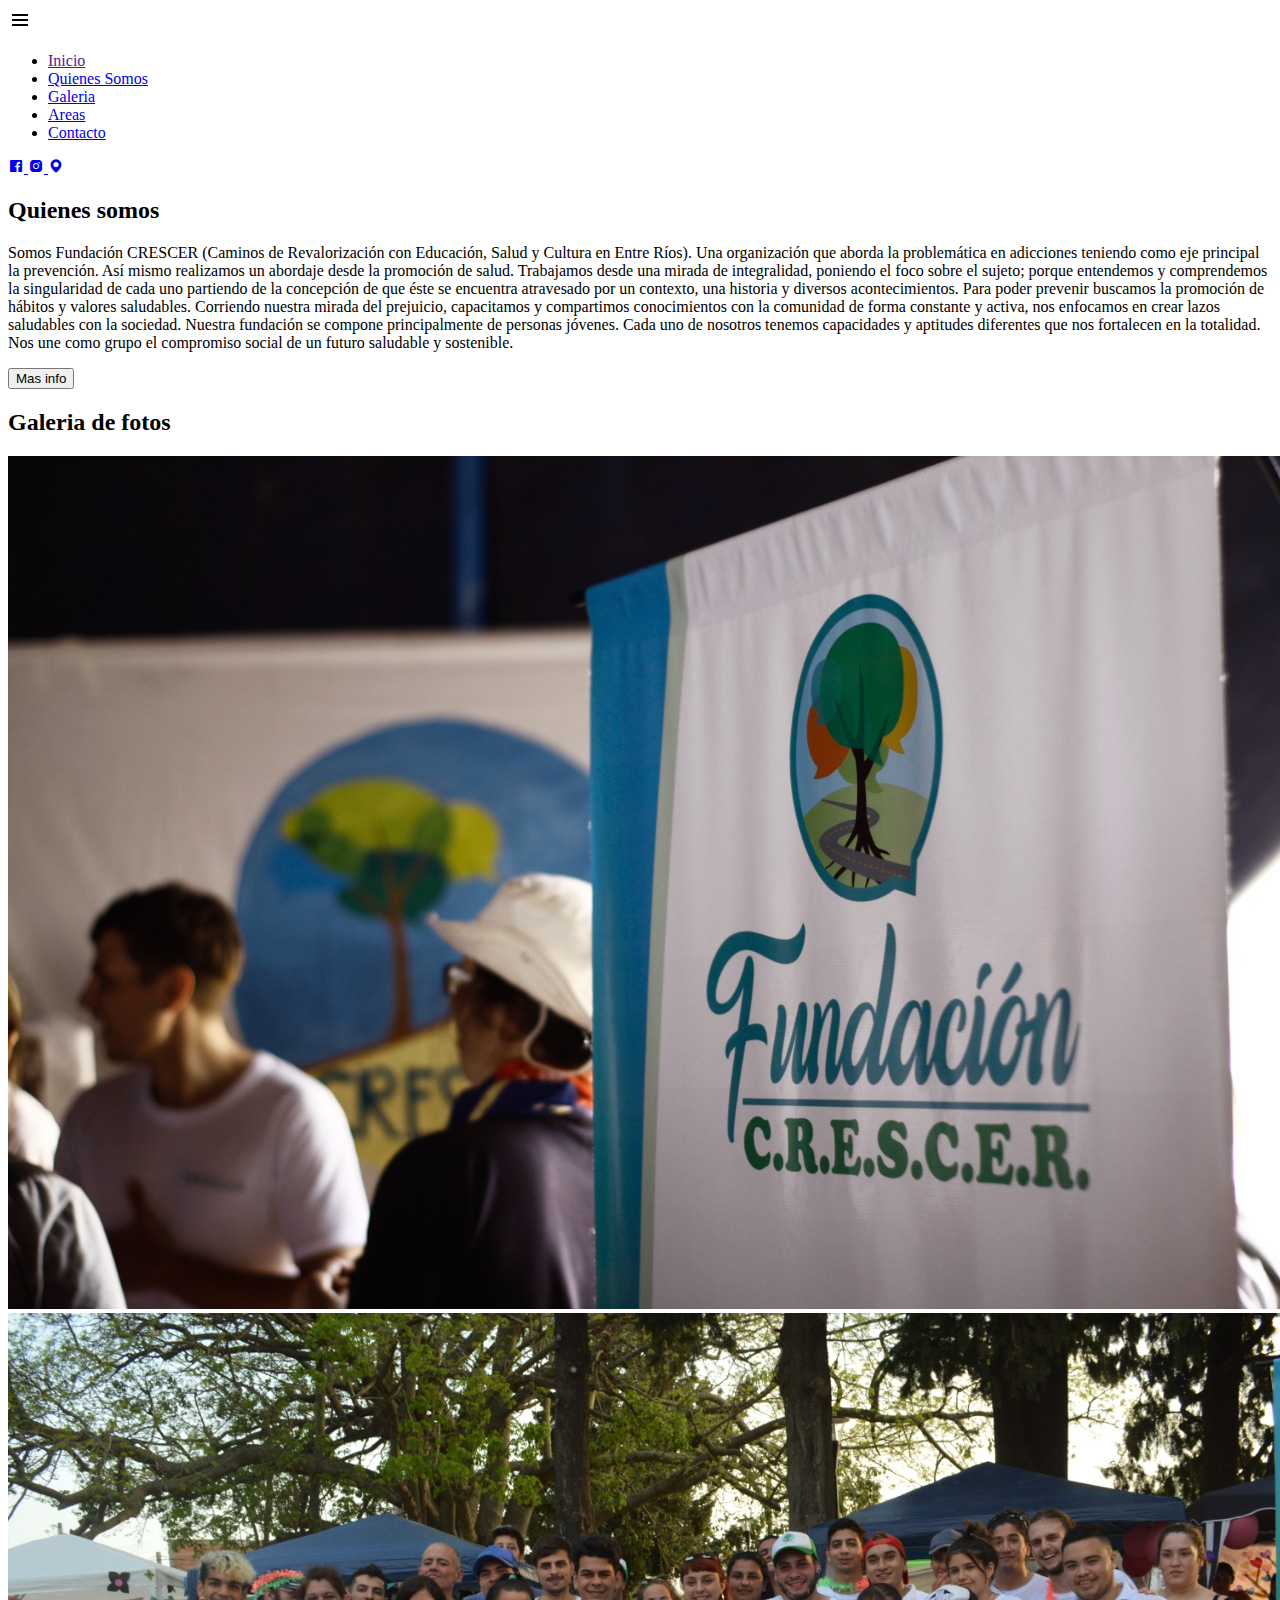
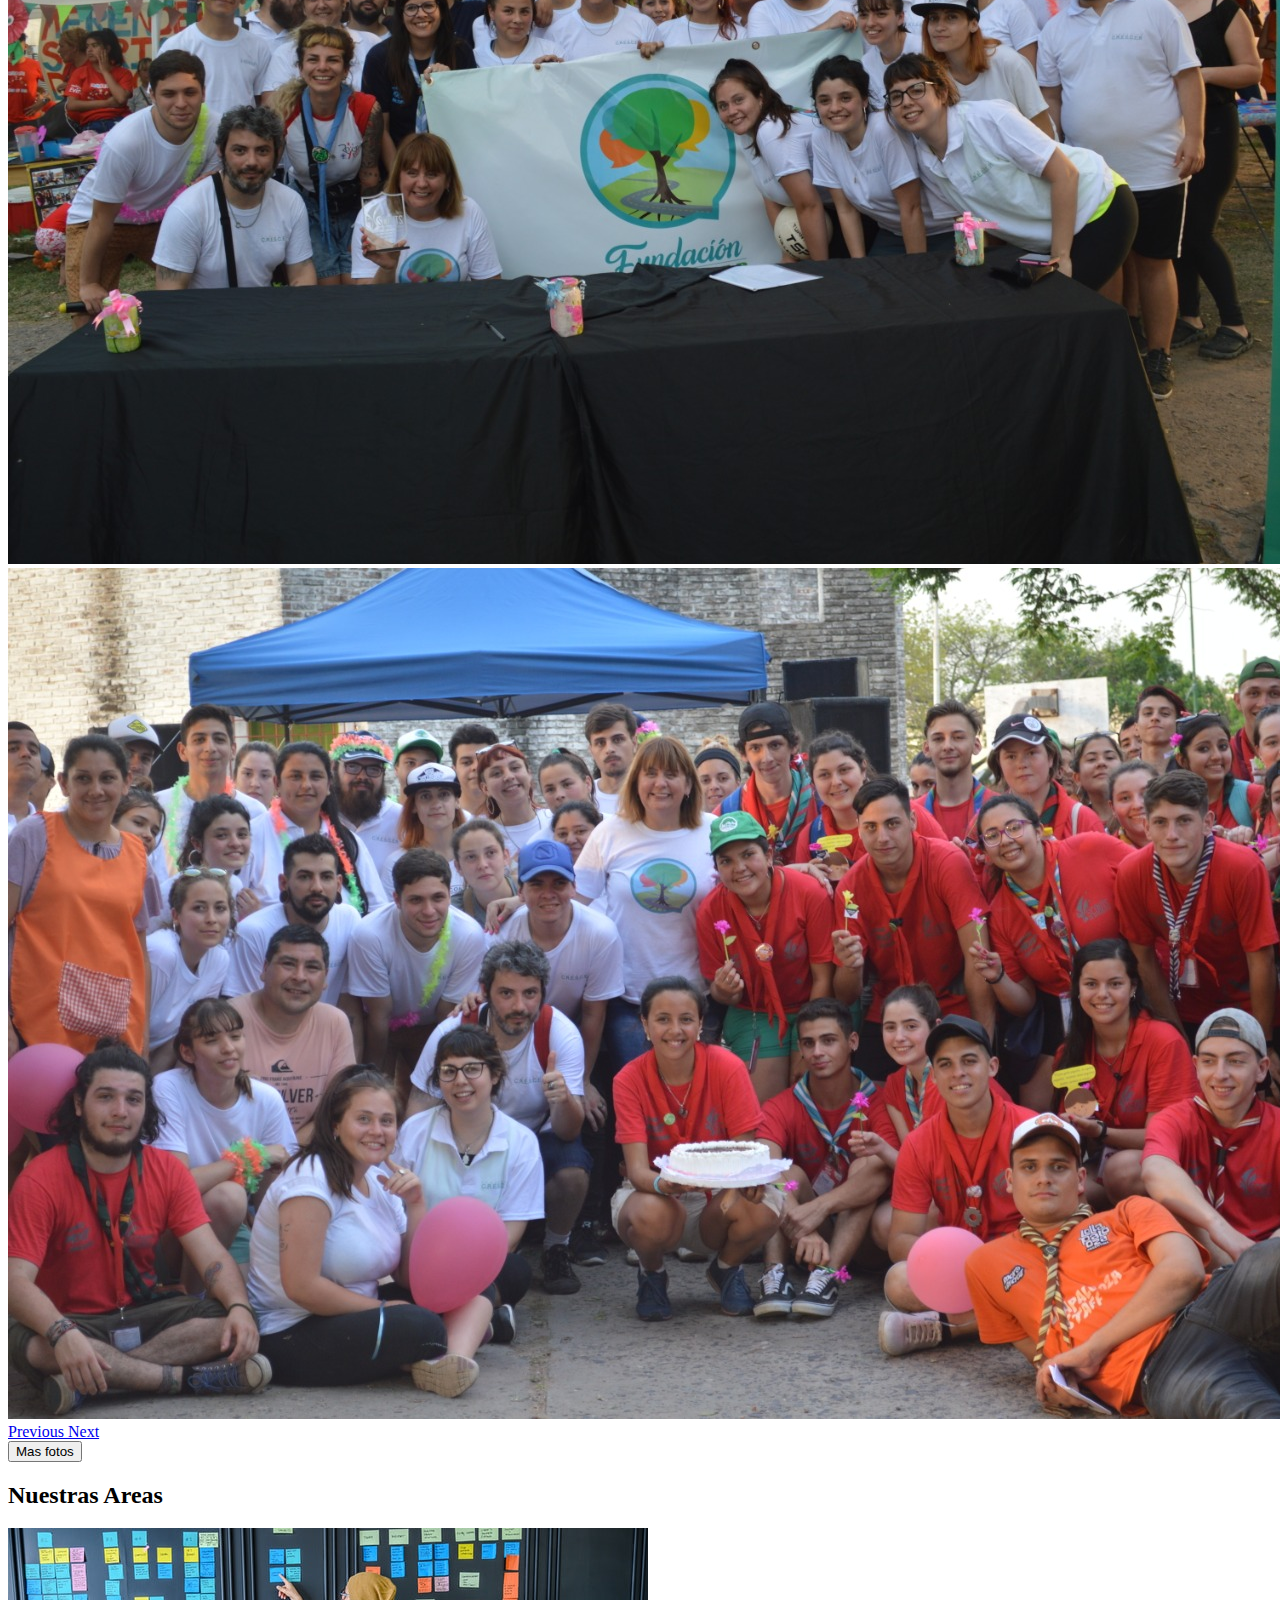
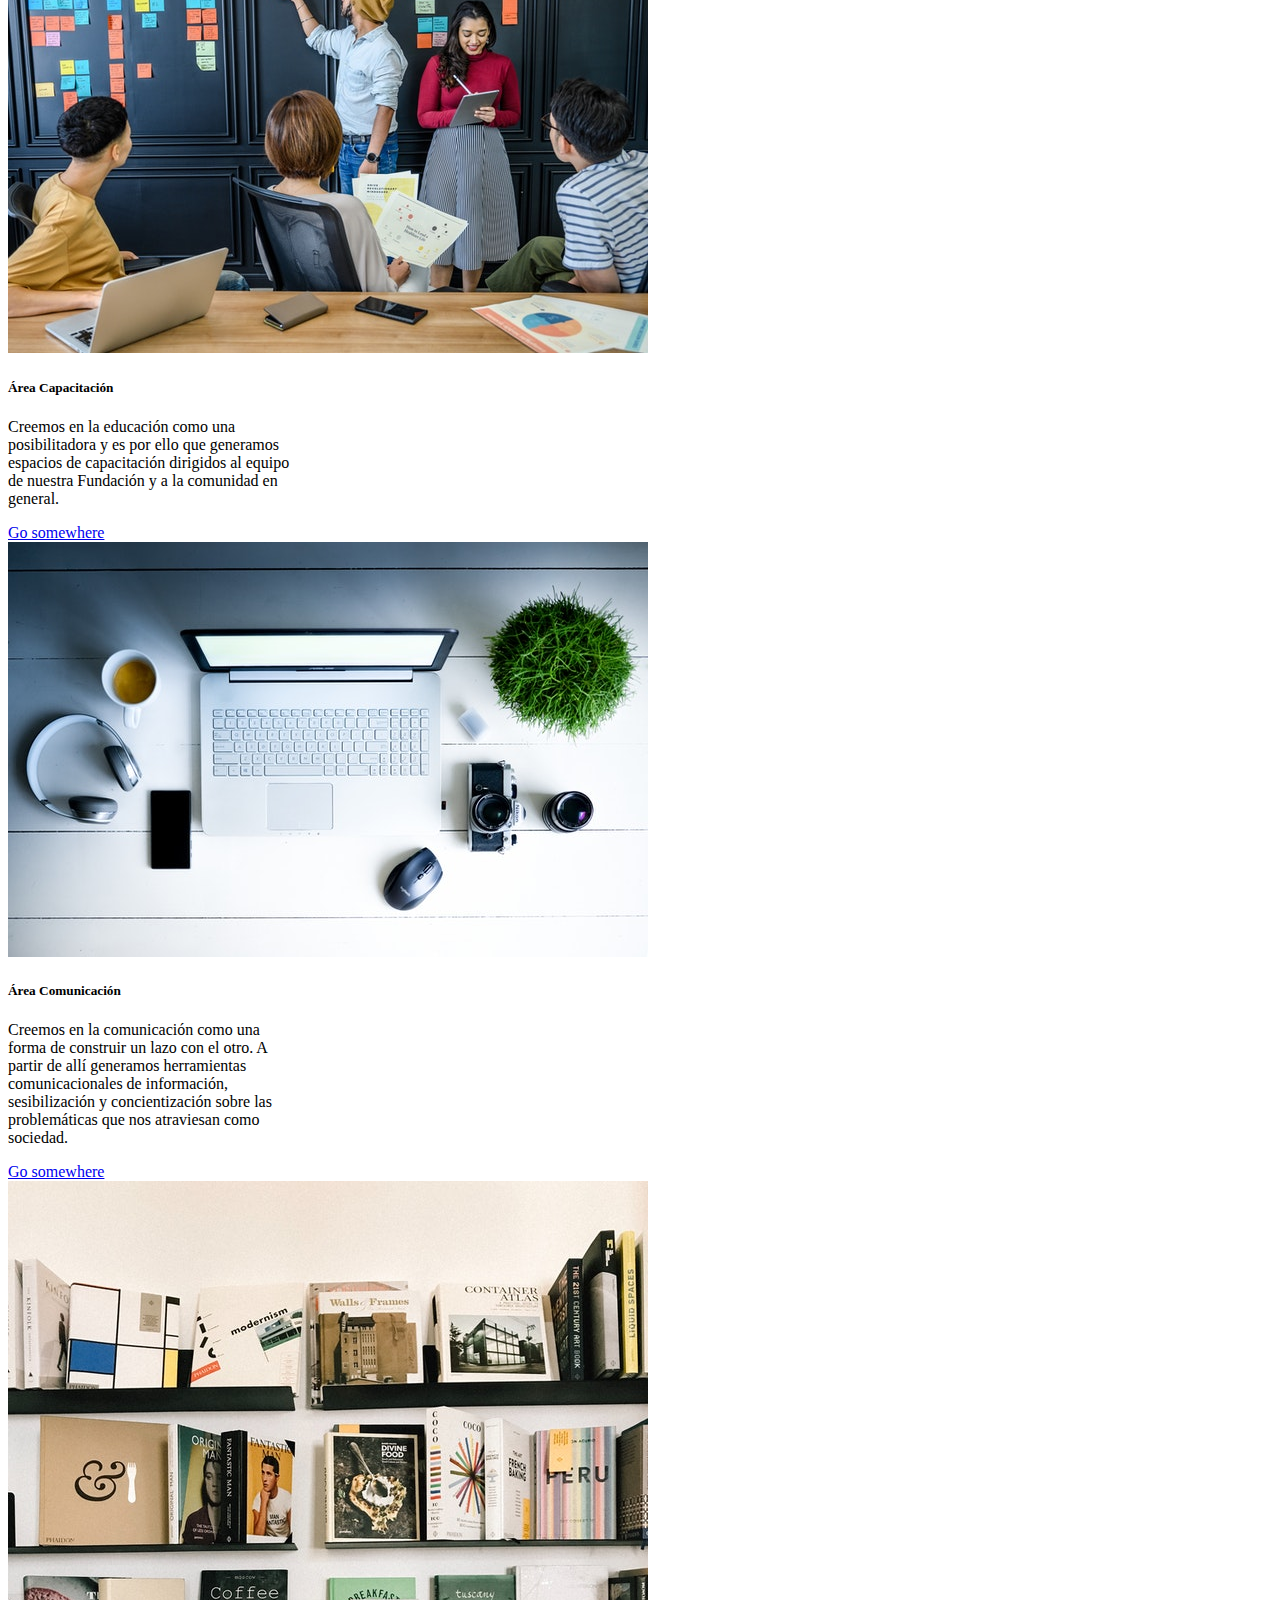
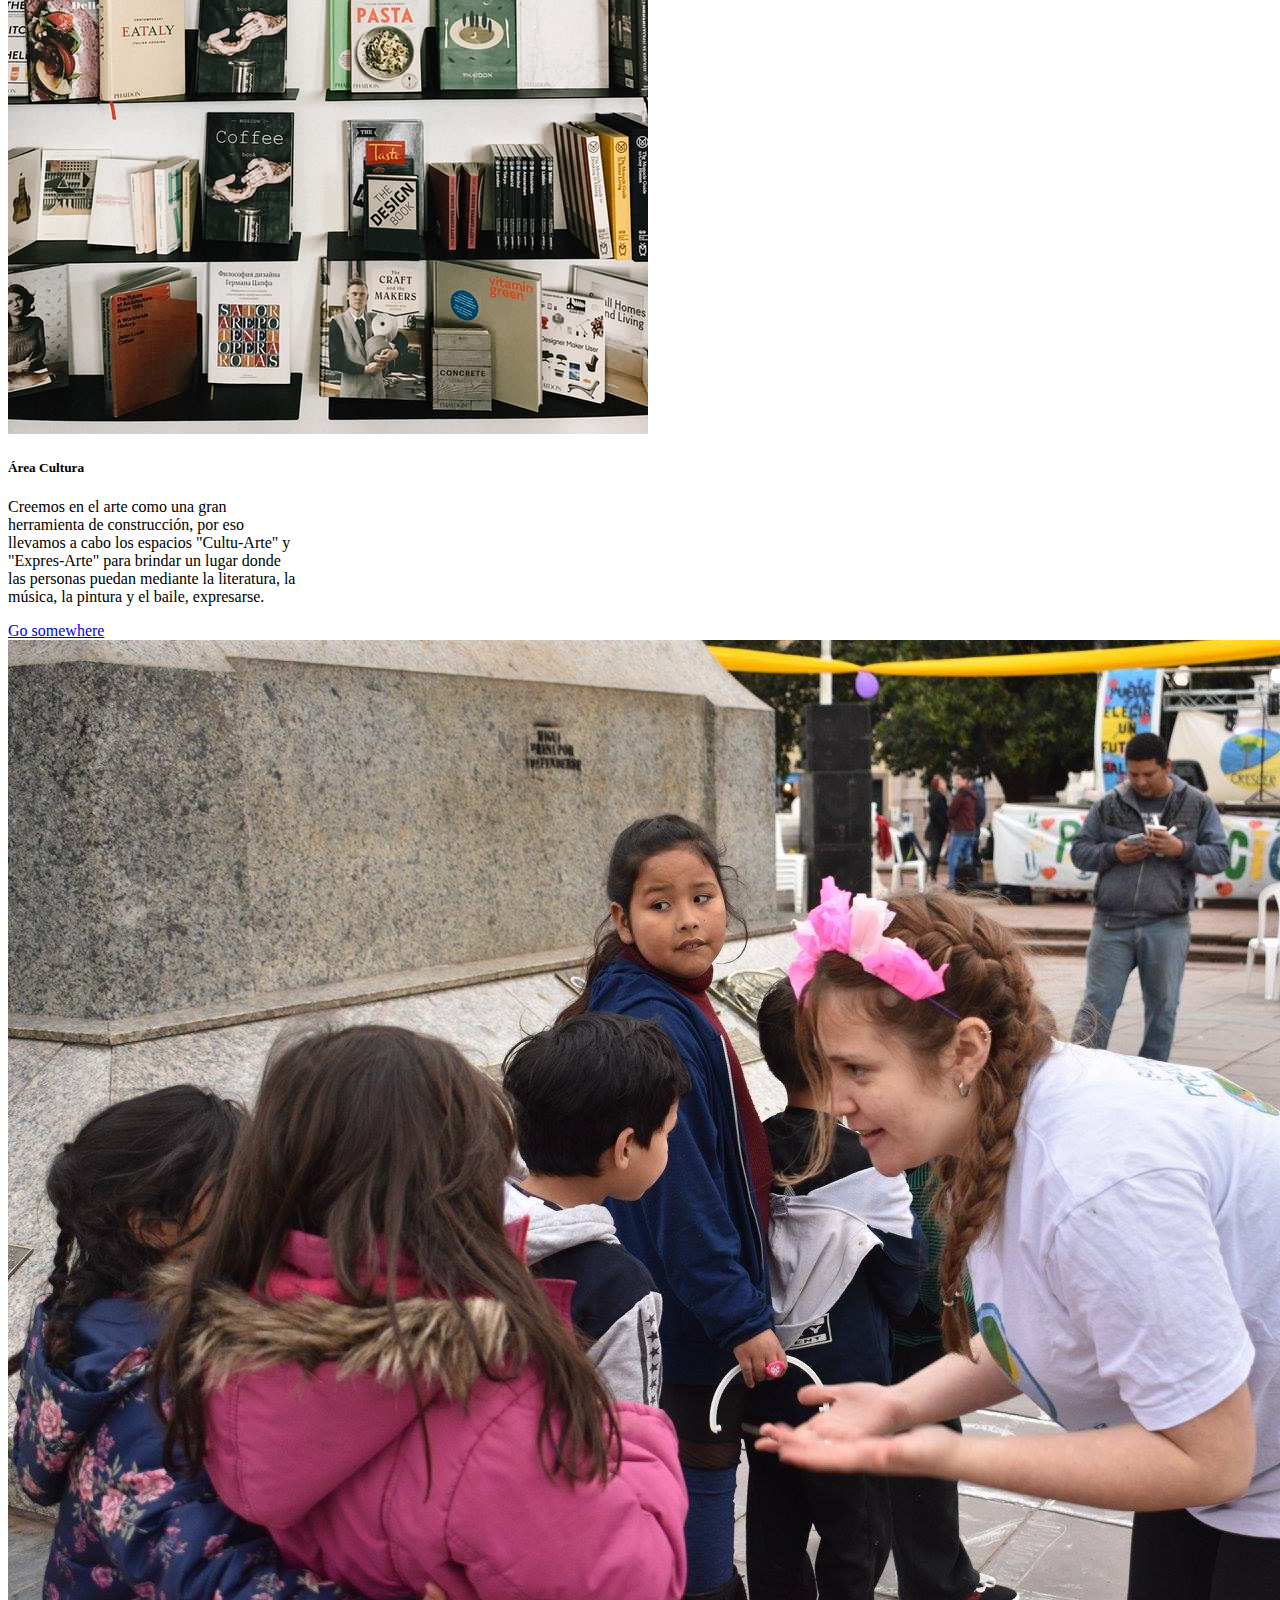
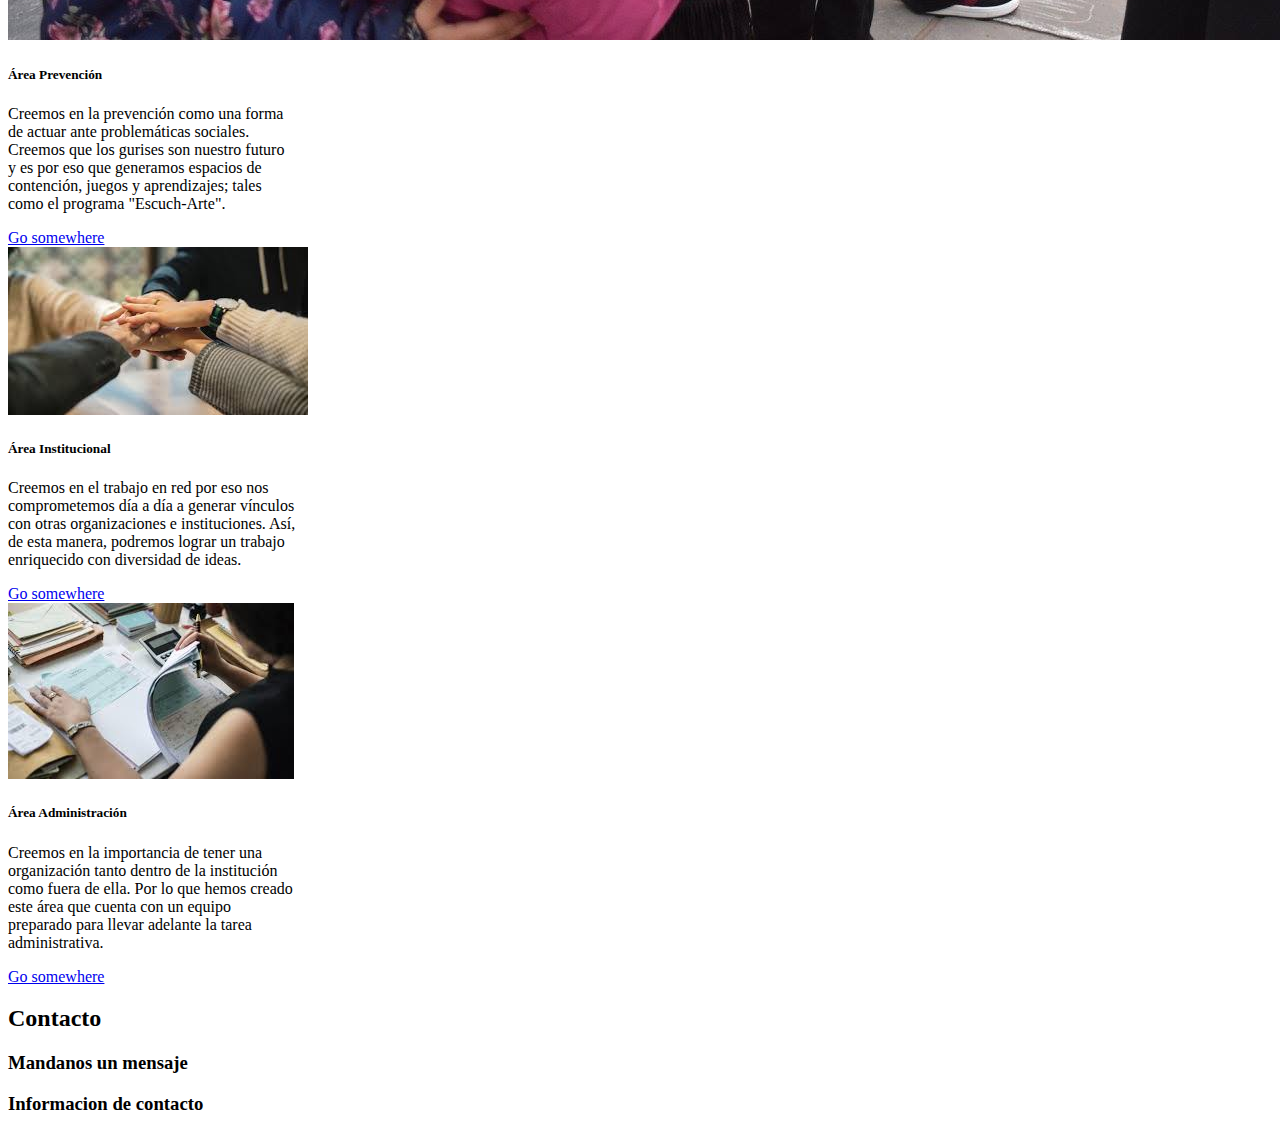
==== index.html @ cbb5a0b1 "Add files via upload" ====
<!DOCTYPE html>
<html lang="es">
<head>
    <meta charset="UTF-8">
    <meta name="viewport" content="width=device-width, initial-scale=1.0">
    <link rel="stylesheet" href="./css/style.css">
    <title>Fundacion crescer</title>
    <link href='https://unpkg.com/boxicons@2.0.7/css/boxicons.min.css' rel='stylesheet'>
    <link href="https://fonts.googleapis.com/css2?family=Poppins:ital,wght@0,200;0,300;0,400;0,600;0,700;0,800;0,900;1,300;1,400;1,500;1,700&display=swap" rel="stylesheet">
    <link href="https://cdn.jsdelivr.net/npm/bootstrap@5.0.0-beta1/dist/css/bootstrap.min.css" rel="stylesheet" integrity="sha384-giJF6kkoqNQ00vy+HMDP7azOuL0xtbfIcaT9wjKHr8RbDVddVHyTfAAsrekwKmP1" crossorigin="anonymous">

</head>
<body>
   
    <header class="header">

        <img src="./img/menu-regular-24.png" alt="menu" class="menu">
        
        <nav class="nave">

            <ul class="ul-nave">
                
                <li><a href="">Inicio</a></li>
                <li><a href="#section-nosotros">Quienes Somos</a></li>
                <li><a href="#carrusel">Galeria</a></li>
                <li><a href="#areas">Areas</a></li>
                <li><a href="#contacto">Contacto</a></li>

            </ul>
        </nav>
    </header>
    <section class="section-banner">
        <div class="div-redes">
            <a href="https://www.facebook.com/crescer.parana/" target="blank" class="redes">
                <i class='bx bxl-facebook-square'></i>            </a>
            <a href="https://www.instagram.com/fundacion_crescer/?hl=es" target="blank" class="redes">
                <i class='bx bxl-instagram-alt' ></i>            </a>
            <a href="https://www.google.com/maps/place/Fundaci%C3%B3n+Crescer/@-31.7406619,-60.5193583,15z/data=!4m5!3m4!1s0x0:0x4db2c6c74abca82b!8m2!3d-31.7406619!4d-60.5193583" target="blank" class="redes">
                <i class='bx bxs-map' ></i>
            </a>            
        </div>
    </section>


    <section id="section-nosotros" >

            <div class="nosotros-container">
            

                <div class="nosotros-texto">

                    <h2 class="nosotros-titulo">Quienes somos</h2>
                    
                    <p>
                        Somos Fundación CRESCER (Caminos de Revalorización con Educación, Salud y Cultura en Entre Ríos). Una organización que aborda la problemática en adicciones teniendo como eje principal la prevención. Así mismo realizamos un abordaje desde la promoción de salud.

                        Trabajamos desde una mirada de integralidad, poniendo el foco sobre el sujeto; porque entendemos y comprendemos la singularidad de cada uno partiendo de la concepción de que éste se encuentra  atravesado por un contexto, una historia y diversos acontecimientos. Para poder prevenir buscamos la promoción de hábitos y valores saludables. Corriendo nuestra mirada del prejuicio, capacitamos y compartimos conocimientos con la comunidad de forma constante y activa, nos enfocamos en crear lazos saludables con la sociedad.
                        
                        Nuestra fundación se compone principalmente de personas jóvenes. Cada uno de nosotros tenemos capacidades y aptitudes diferentes que nos fortalecen en la totalidad. Nos une como grupo el compromiso social de un futuro saludable y sostenible.


                       
                    </p>
                    <button class="boton"><a href="./nosotros.html" target="blank"></a>Mas info</button>
                </div>

            </div>
       
    </section>



    <section id="carrusel">
        <div class="titulo">
            <h2 class="titulo-galeria">
                Galeria de fotos
            </h2>
        </div>
        <div id="carouselExampleControls" class="carousel slide"    data-bs-ride="carousel">
            <div class="carousel-inner">
              <div class="carousel-item active">
                <img src="./img/carrusel/carrusel-3.jpeg" class="d-block w-100" alt="...">
              </div>
              <div class="carousel-item">
                <img src="./img/carrusel/carrusel-1.jpeg"  class="d-block w-100" alt="...">
              </div>
              <div class="carousel-item">
                <img src="./img/carrusel/carrusel-2.jpeg"  class="d-block w-100" alt="...">
              </div>
            </div>
            <a class="carousel-control-prev botonC" href="#carouselExampleControls" role="button" data-bs-slide="prev">
              <span class="carousel-control-prev-icon botonC" aria-hidden="true"></span>
              <span class="visually-hidden botonC">Previous</span>
            </a>
            <a class="carousel-control-next botonC " href="#carouselExampleControls" role="button" data-bs-slide="next">
              <span class="carousel-control-next-icon botonC" aria-hidden="true"></span>
              <span class="visually-hidden botonC">Next</span>
            </a>
          </div>
          <button class="boton"><a href="./nosotros.html" target="blank"></a>Mas fotos</button>

    </section>


    <section id="areas">
        <div class="container-areas">
            <div class="titulo-areas">
                <h2>Nuestras Areas</h2>
            </div>
            <div class="card-areas">
                <div class="card" style="width: 18rem;">
                    <img src="./img/Areas/capacitación.jpg" class="card-img-top" alt="...">
                    <div class="card-body">
                      <h5 class="card-title">Área Capacitación</h5>
                      <p class="card-text">Creemos en la educación como una posibilitadora y es por ello que generamos espacios de capacitación dirigidos al equipo de nuestra Fundación y a la comunidad en general. </p>
                      <a href="#" class="btn btn-primary">Go somewhere</a>
                    </div>
                </div>
                <div class="card" style="width: 18rem;">
                    <img src="./img/Areas/comunicación.jpg" class="card-img-top" alt="...">
                    <div class="card-body">
                      <h5 class="card-title">Área Comunicación</h5>
                      <p class="card-text">Creemos en la comunicación como una forma de construir un lazo con el otro. A partir de allí generamos herramientas comunicacionales de información, sesibilización y concientización sobre las problemáticas que nos atraviesan como sociedad.</p>
                      <a href="#" class="btn btn-primary">Go somewhere</a>
                    </div>
                </div>
                <div class="card" style="width: 18rem;">
                    <img src="./img/Areas/cultura.jpg" class="card-img-top" alt="...">
                    <div class="card-body">
                      <h5 class="card-title">Área Cultura</h5>
                      <p class="card-text">Creemos en el arte como una gran herramienta de construcción, por eso llevamos a cabo los espacios "Cultu-Arte" y "Expres-Arte" para brindar un lugar donde las personas puedan mediante la literatura, la música, la pintura y el baile, expresarse.</p>
                      <a href="#" class="btn btn-primary">Go somewhere</a>
                    </div>
                </div>
                <div class="card" style="width: 18rem;">
                    <img src="./img/Areas/prevención.jpg" class="card-img-top" alt="...">
                    <div class="card-body">
                      <h5 class="card-title">Área Prevención</h5>
                      <p class="card-text">Creemos en la prevención como una forma de actuar ante problemáticas sociales. Creemos que los gurises son nuestro futuro y es por eso que generamos espacios de contención, juegos y aprendizajes; tales como el programa "Escuch-Arte".</p>
                      <a href="#" class="btn btn-primary">Go somewhere</a>
                    </div>
                </div>
                <div class="card" style="width: 18rem;">
                    <img src="./img/Areas/Intitucional.jpg" class="card-img-top" alt="...">
                    <div class="card-body">
                      <h5 class="card-title">Área Institucional</h5>
                      <p class="card-text">Creemos en el trabajo en red por eso nos comprometemos día a día a generar vínculos con otras organizaciones e instituciones. Así, de esta manera, podremos lograr un trabajo enriquecido con diversidad de ideas.</p>
                      <a href="#" class="btn btn-primary">Go somewhere</a>
                    </div>
                </div>
                <div class="card" style="width: 18rem;">
                    <img src="./img/Areas/Administracion.jpg" class="card-img-top" alt="...">
                    <div class="card-body">
                      <h5 class="card-title">Área Administración</h5>
                      <p class="card-text">Creemos en la importancia  de tener una organización tanto dentro de la institución como fuera de ella. Por lo que hemos creado este área que cuenta con un equipo preparado para llevar adelante la tarea administrativa.</p>
                      <a href="#" class="btn btn-primary ">Go somewhere</a>
                    </div>
                </div>

                  
            </div>
        </div>
    </section>
    
    <secction id="contacto">
        <div class="containerTitulo">
            <h2>Contacto</h2>
        </div>

        <div class="containerContacto">
            <div class="contactoMensajes">
                <h3>Mandanos un mensaje</h3>
            </div>
            <div class="contactoInfo">
                <h3>Informacion de contacto</h3>
            </div>
        </div>
    </secction>
    
    <script src="./js/app.js"></script>
    <script src="./js/mostrar.js"></script>
    <script src="https://cdn.jsdelivr.net/npm/bootstrap@5.0.0-beta1/dist/js/bootstrap.bundle.min.js" integrity="sha384-ygbV9kiqUc6oa4msXn9868pTtWMgiQaeYH7/t7LECLbyPA2x65Kgf80OJFdroafW" crossorigin="anonymous"></script>
</body>
</html>
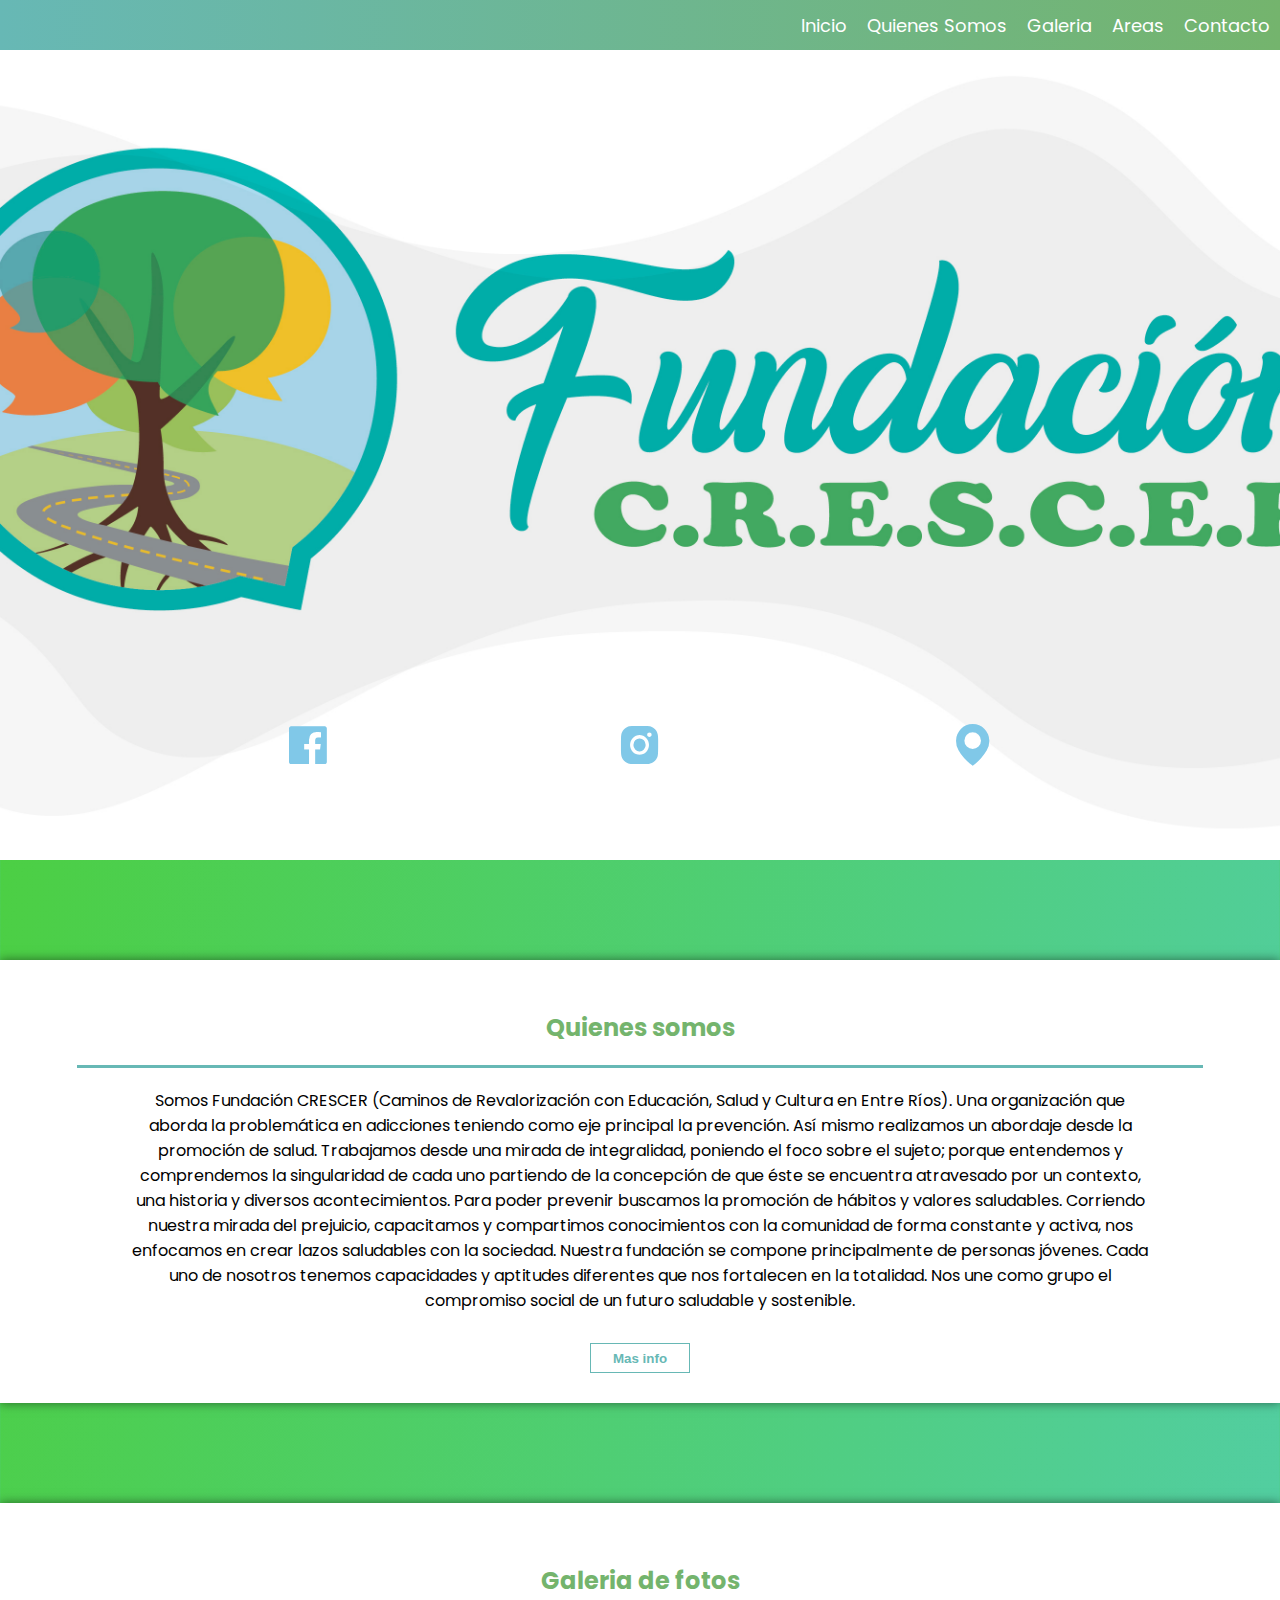
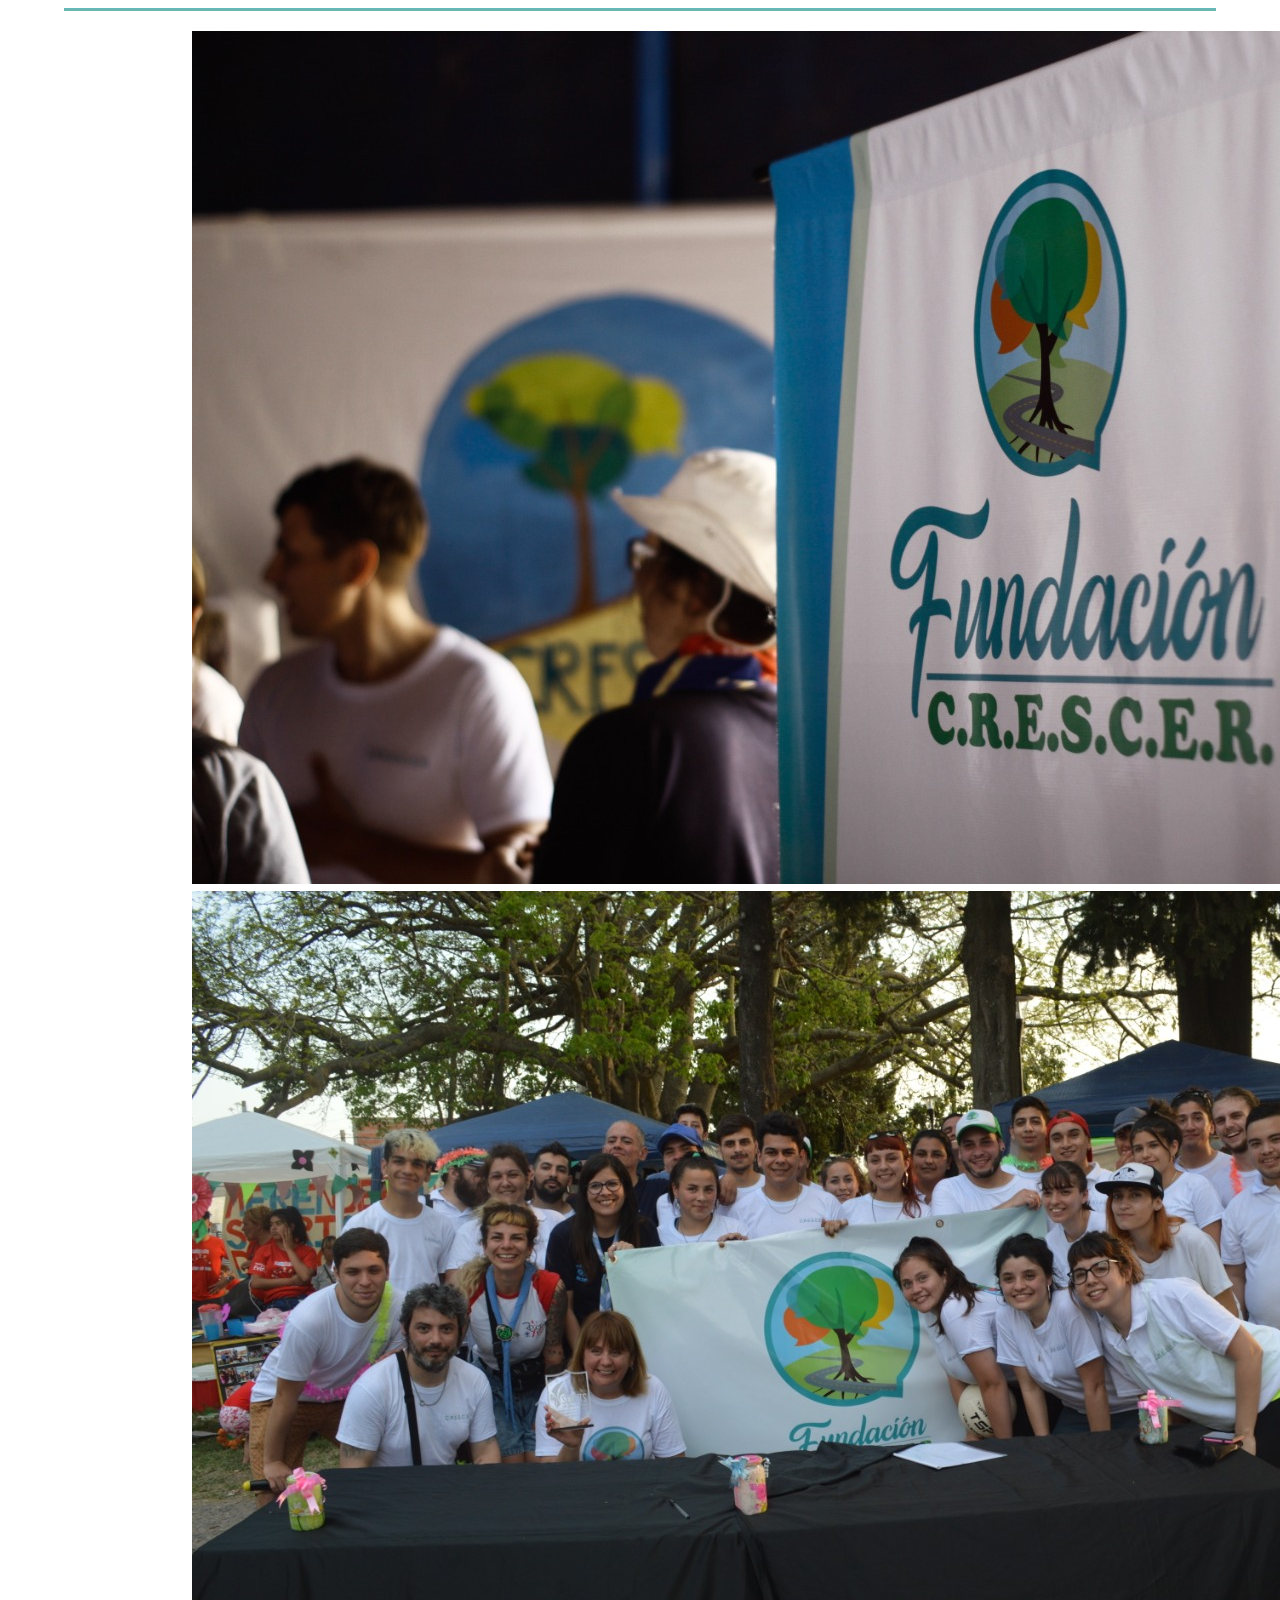
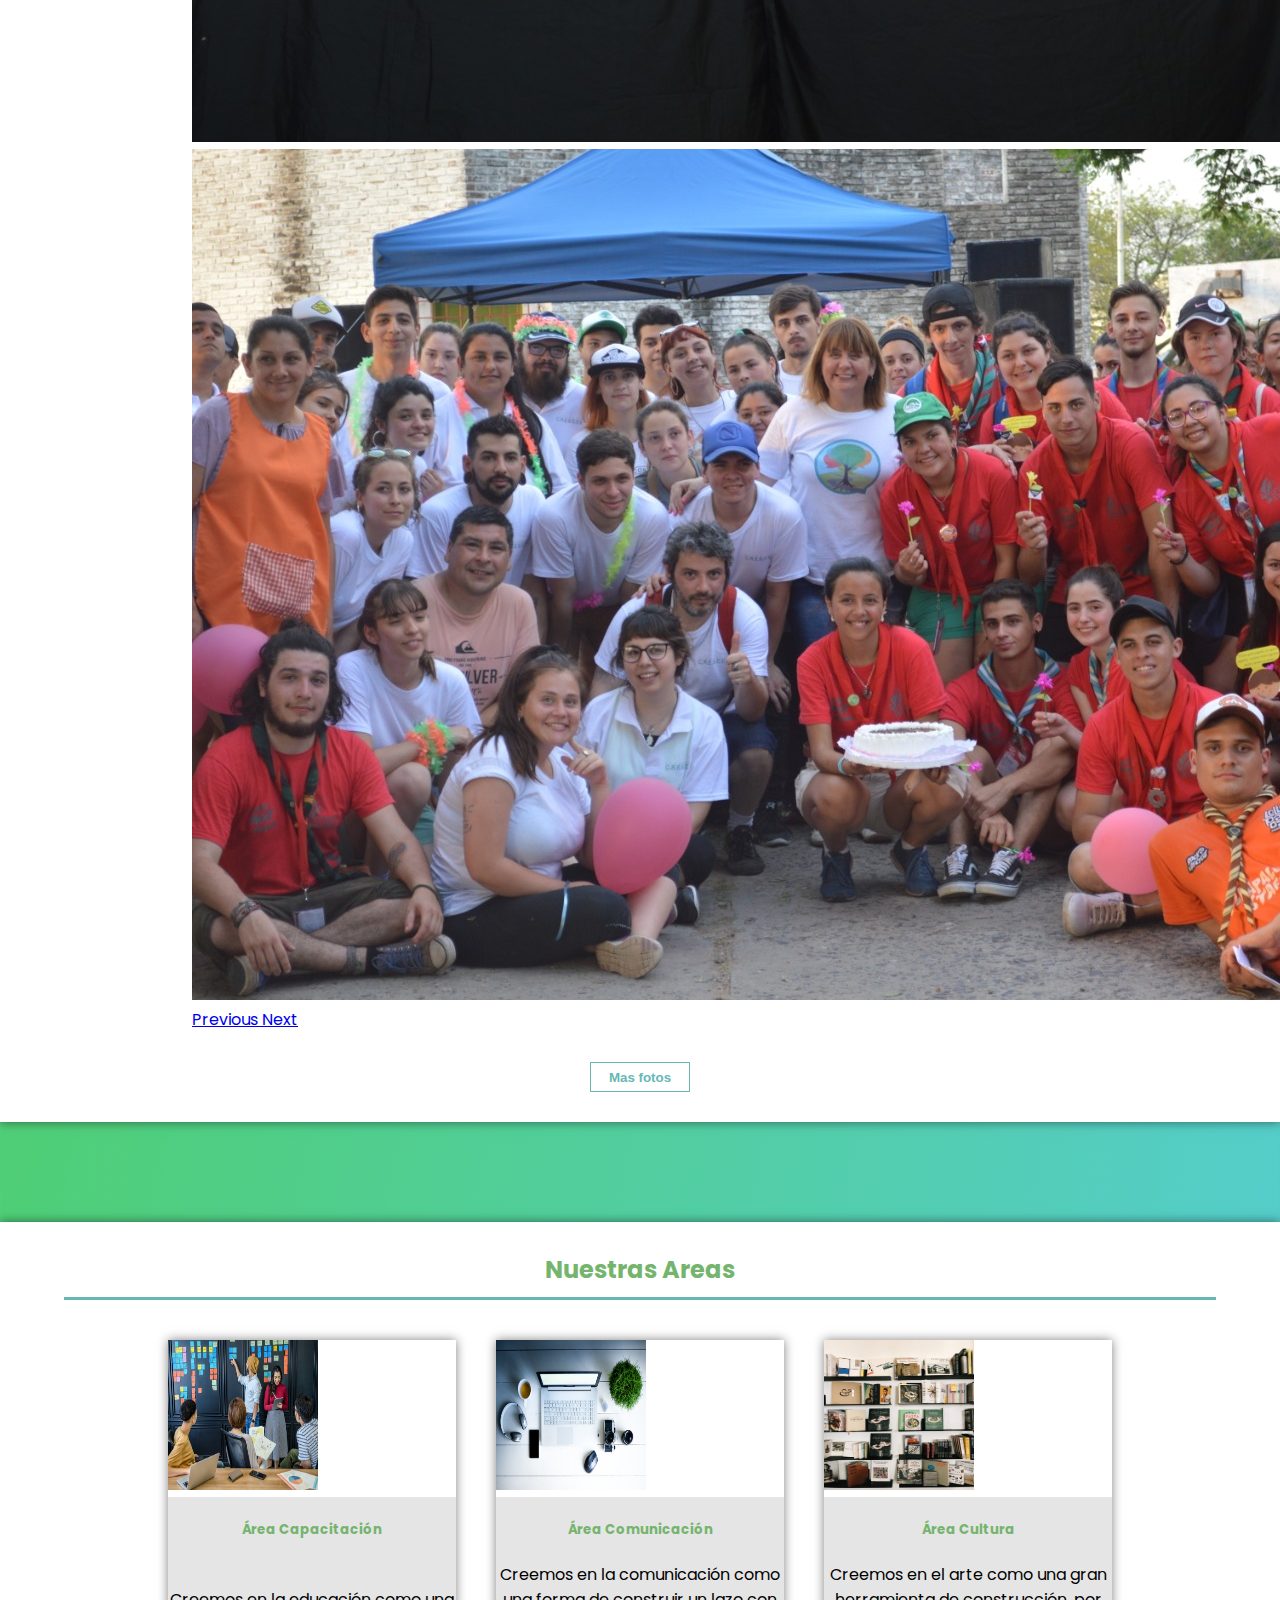
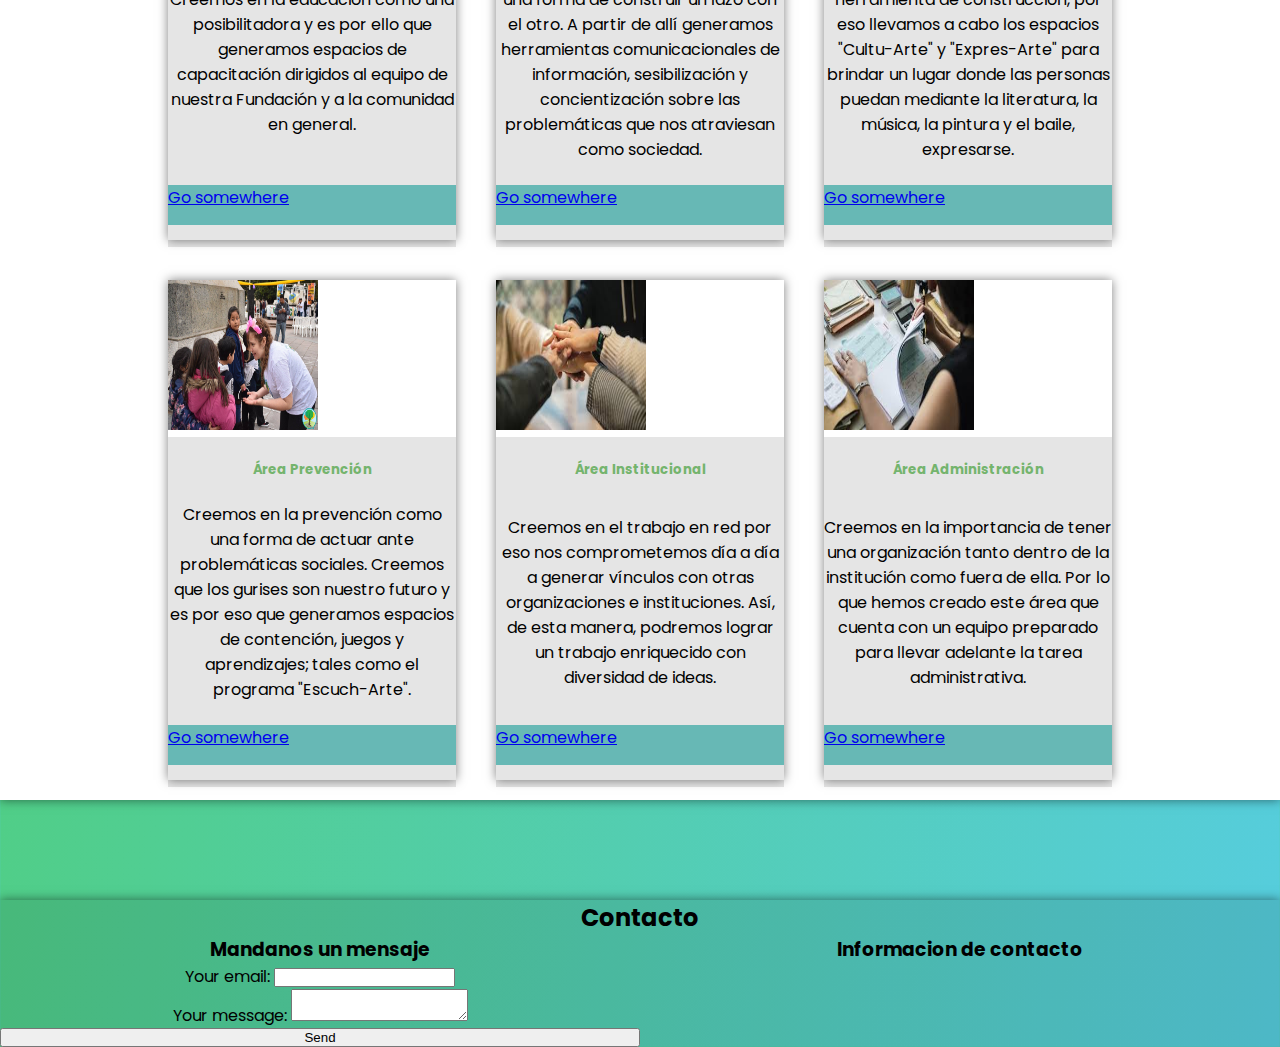
==== commit 01ea1d01: "Add files via upload" ====
--- a/index.html
+++ b/index.html
@@ -170,9 +170,22 @@
         <div class="containerContacto">
             <div class="contactoMensajes">
                 <h3>Mandanos un mensaje</h3>
+                <form class="form" action="https://formspree.io/f/xleoyrwa"   method="POST" >
+                    <label>
+                        Your email:
+                        <input type="text" name="_replyto">
+                    </label>
+                    <label>
+                        Your message:
+                        <textarea name="message"></textarea>
+                    </label>
+
+                    <button type="submit">Send</button>
+              </form>
             </div>
             <div class="contactoInfo">
                 <h3>Informacion de contacto</h3>
+                
             </div>
         </div>
     </secction>
--- a/css/style.css
+++ b/css/style.css
@@ -0,0 +1,130 @@
+@import url(banner.css);
+@import url(nosotros.css);
+@import url(carrusel.css);
+@import url(areas.css);
+@import url(contacto.css);
+*{
+    margin: 0;
+    padding:0;
+    box-sizing: border-box;
+}
+
+:root{
+    scroll-behavior: smooth;
+}
+body{
+    font-family: 'Poppins', sans-serif;
+    background: rgba(75, 207, 56, 1.0);
+background: -webkit-linear-gradient(top left, rgba(75, 207, 56, 1.0), rgba(86, 205, 222, 1.0));
+background: -moz-linear-gradient(top left, rgba(75, 207, 56, 1.0), rgba(86, 205, 222, 1.0));
+background: linear-gradient(to bottom right, rgba(75, 207, 56, 1.0), rgba(86, 205, 222, 1.0));
+    
+    
+
+}
+.menu {
+    width: 40px;
+    height: 40px;
+    display: none ;
+    margin: 5px;
+    justify-self: flex-end;
+    color: #FFFFFF;
+}
+.header{
+    height: 50px;
+    width: 100%;
+    display: flex;
+    justify-content: center;
+    align-items: center;
+    background-image: linear-gradient(to right, #67B8B5, #74B46D);
+}
+
+.nave{
+    width: 100%;
+    height: 100%;
+    display: flex;
+    justify-content: center;
+    align-items: center;
+    margin: 0;
+    
+}
+.ul-nave{
+    width: 100%;
+    height: 100%;
+    display: flex;
+    justify-content: flex-end;
+    align-items: center;
+    margin: 0;
+    padding: 0;
+
+}
+
+.ul-nave li{
+    
+   height: 100%;
+   display: flex;
+   align-items: center;
+   justify-content: center;
+   margin: 0;
+    
+}
+
+.ul-nave li a{
+    width: 100%;
+    height: 100%;
+    padding: 0 10px;
+    color: #FFFFFF;
+    font-size: 18px;
+    text-decoration: none;
+    display: flex;
+    justify-content: center;
+    align-items: center;
+    transition: all .2s ease;
+}
+
+ .ul-nave li a:hover{
+    background-color: rgba(0, 0, 0, .2);
+    box-shadow: 0 0 10px rgba(0, 0, 0, .2);
+    font-weight: 600;
+    padding: 0 20px;
+    border: 1px solid #FFFFFF;
+    border-radius: 5px;
+    
+
+}
+
+
+@media screen and (max-width:700px){
+    .header{
+        justify-content: flex-end;
+       
+    }
+   .nave{
+    
+    
+    transform: translate(-200%);
+    position: fixed;
+    width: 50%;
+    height: 500px;
+    background-image: linear-gradient(to right,#67B8B5,#74B46D );
+    flex-direction: column;
+    justify-content: center;
+    align-items: center;
+    top: 50px;
+    }
+    .ul-nave{
+        height: 400px;
+        flex-direction: column;
+        justify-content: space-around;
+
+    }
+    .menu{
+        display: inline-block;
+        
+    }
+    .move{
+        transform: translate(-100%);
+        position: absolute;
+        transition: .2s all ease-in;
+    }
+}
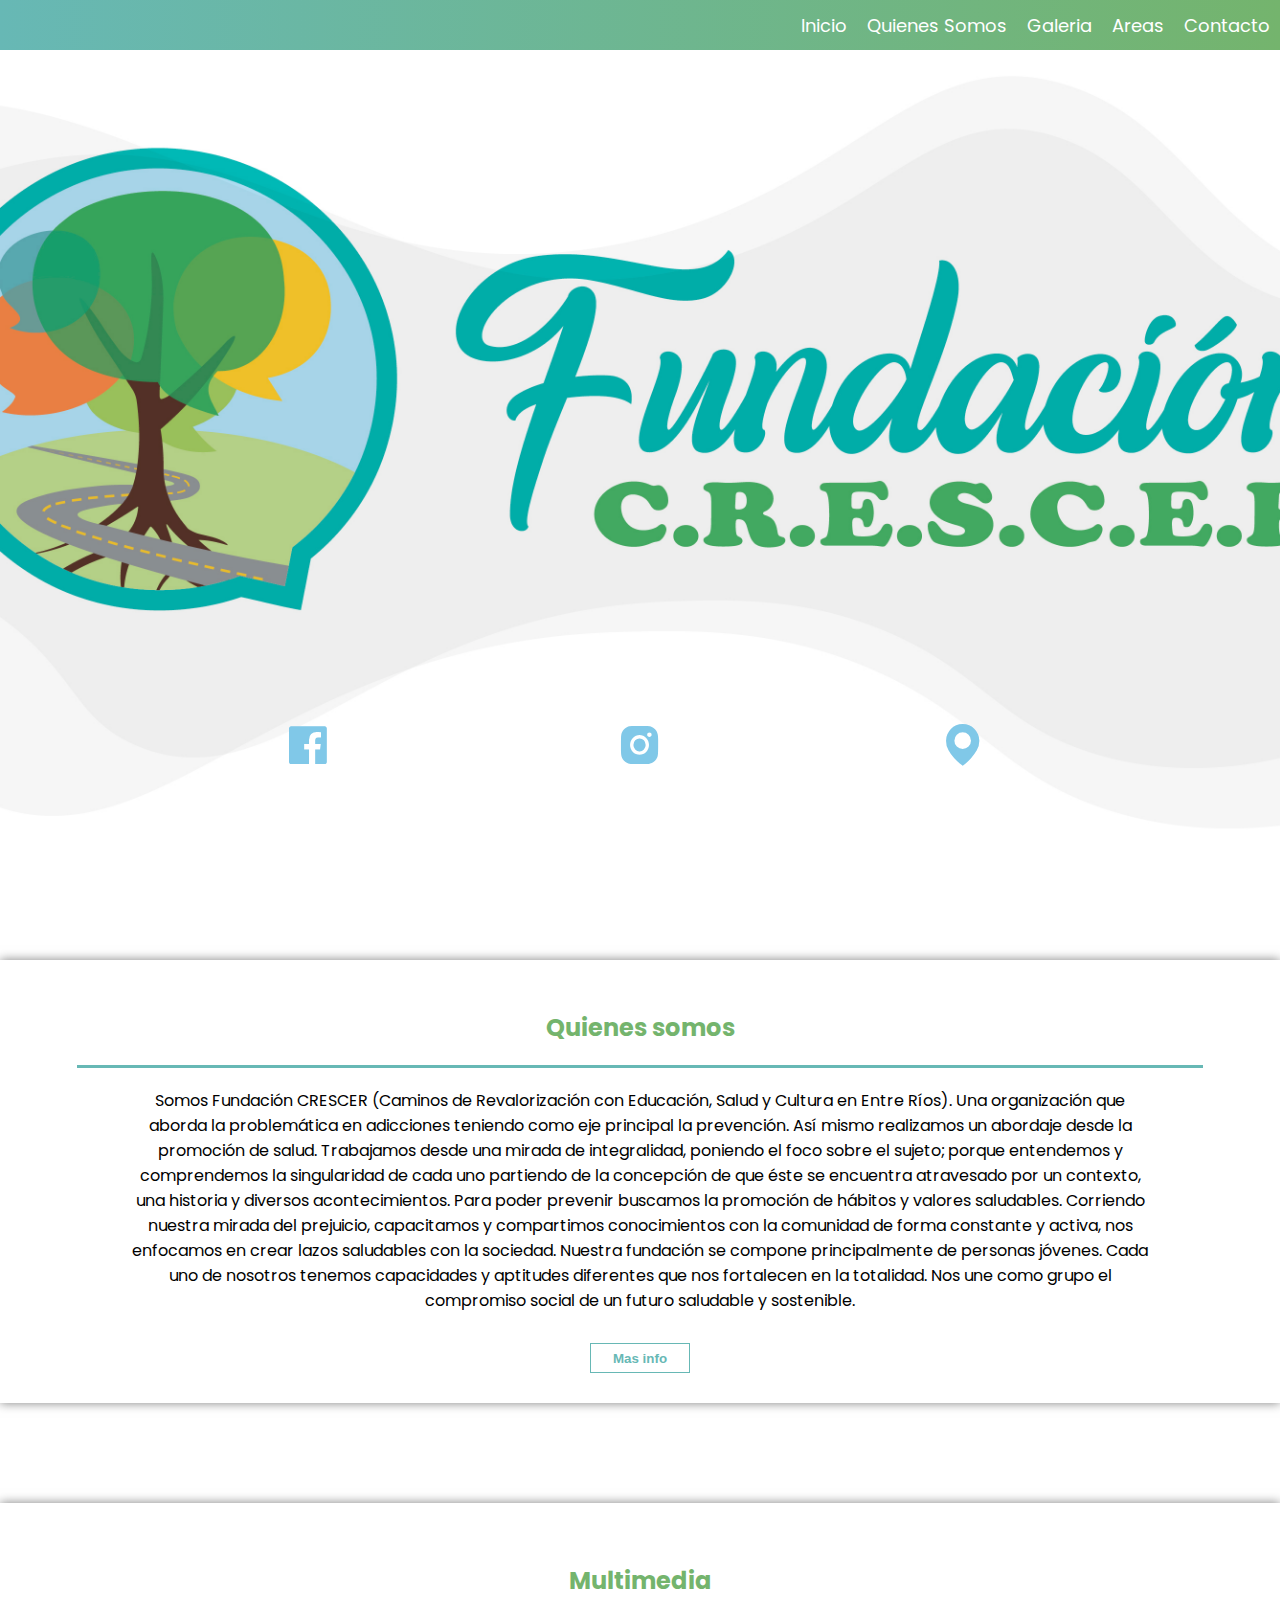
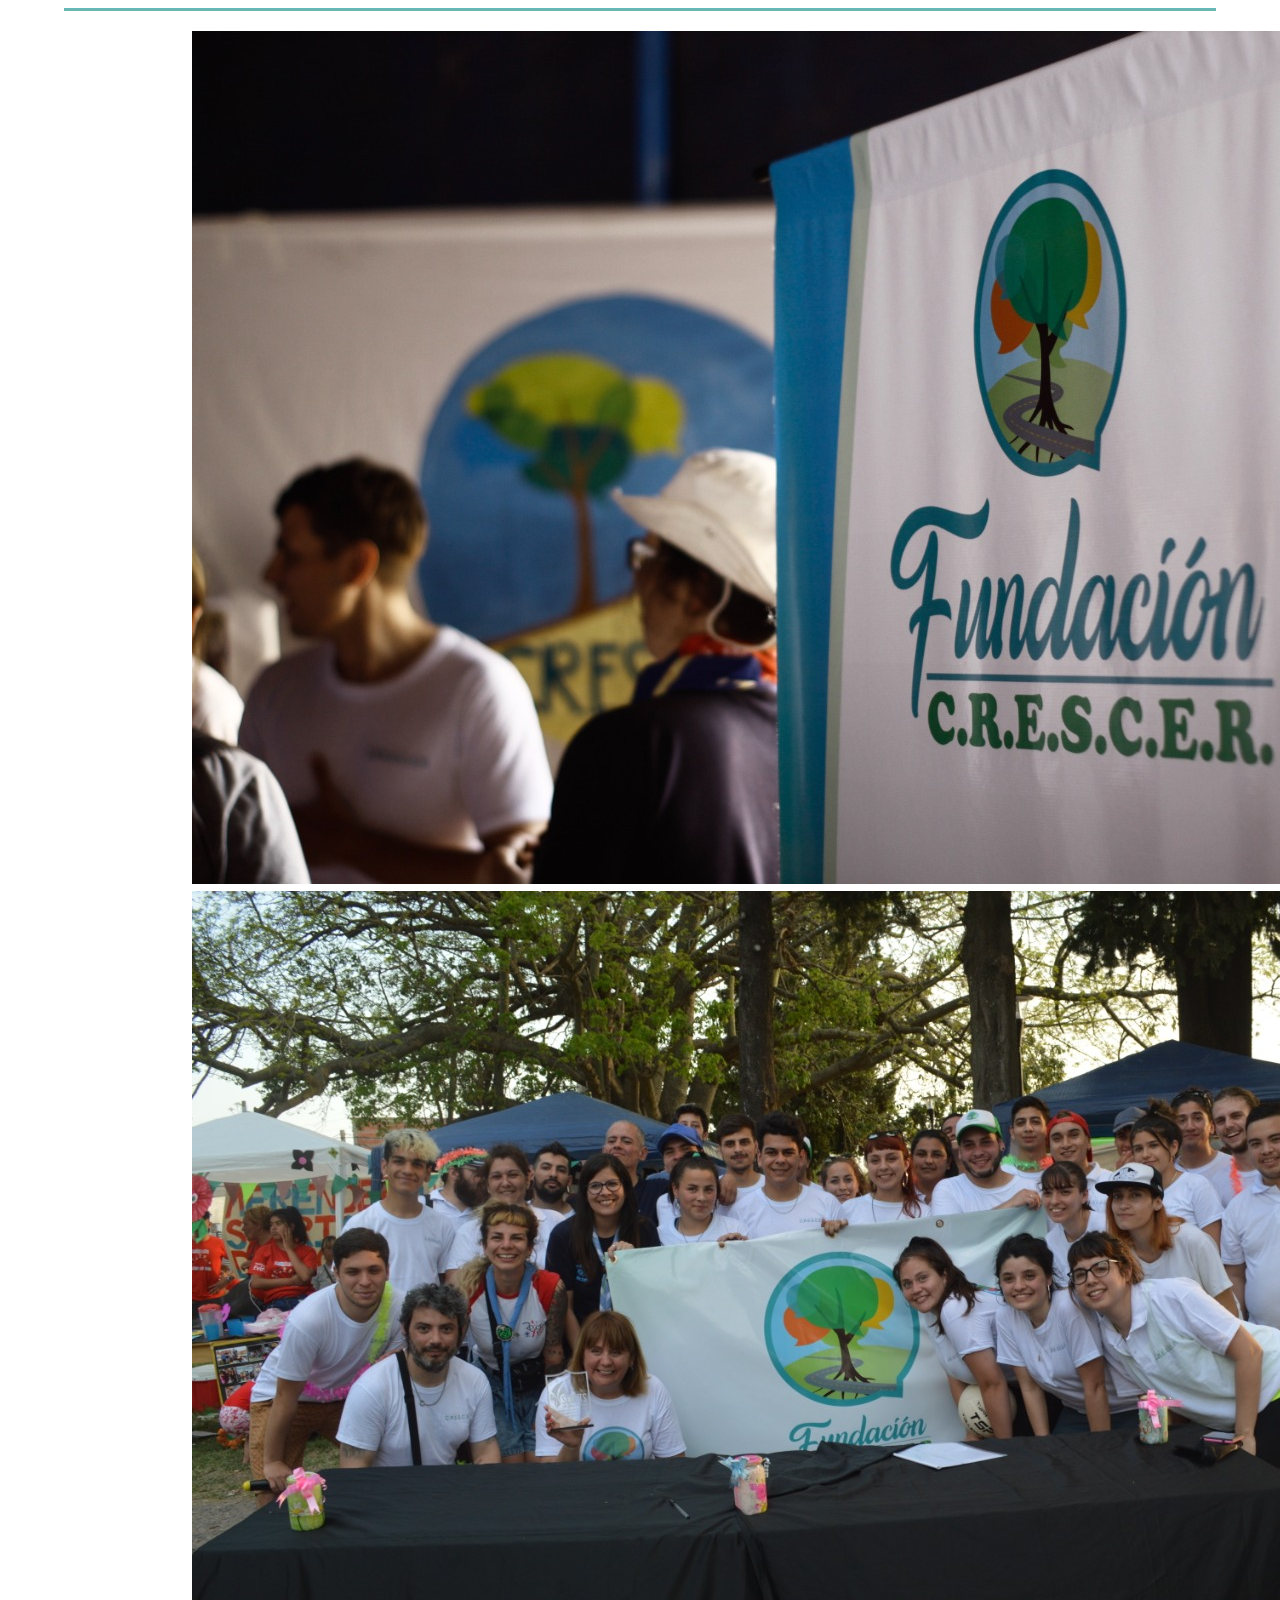
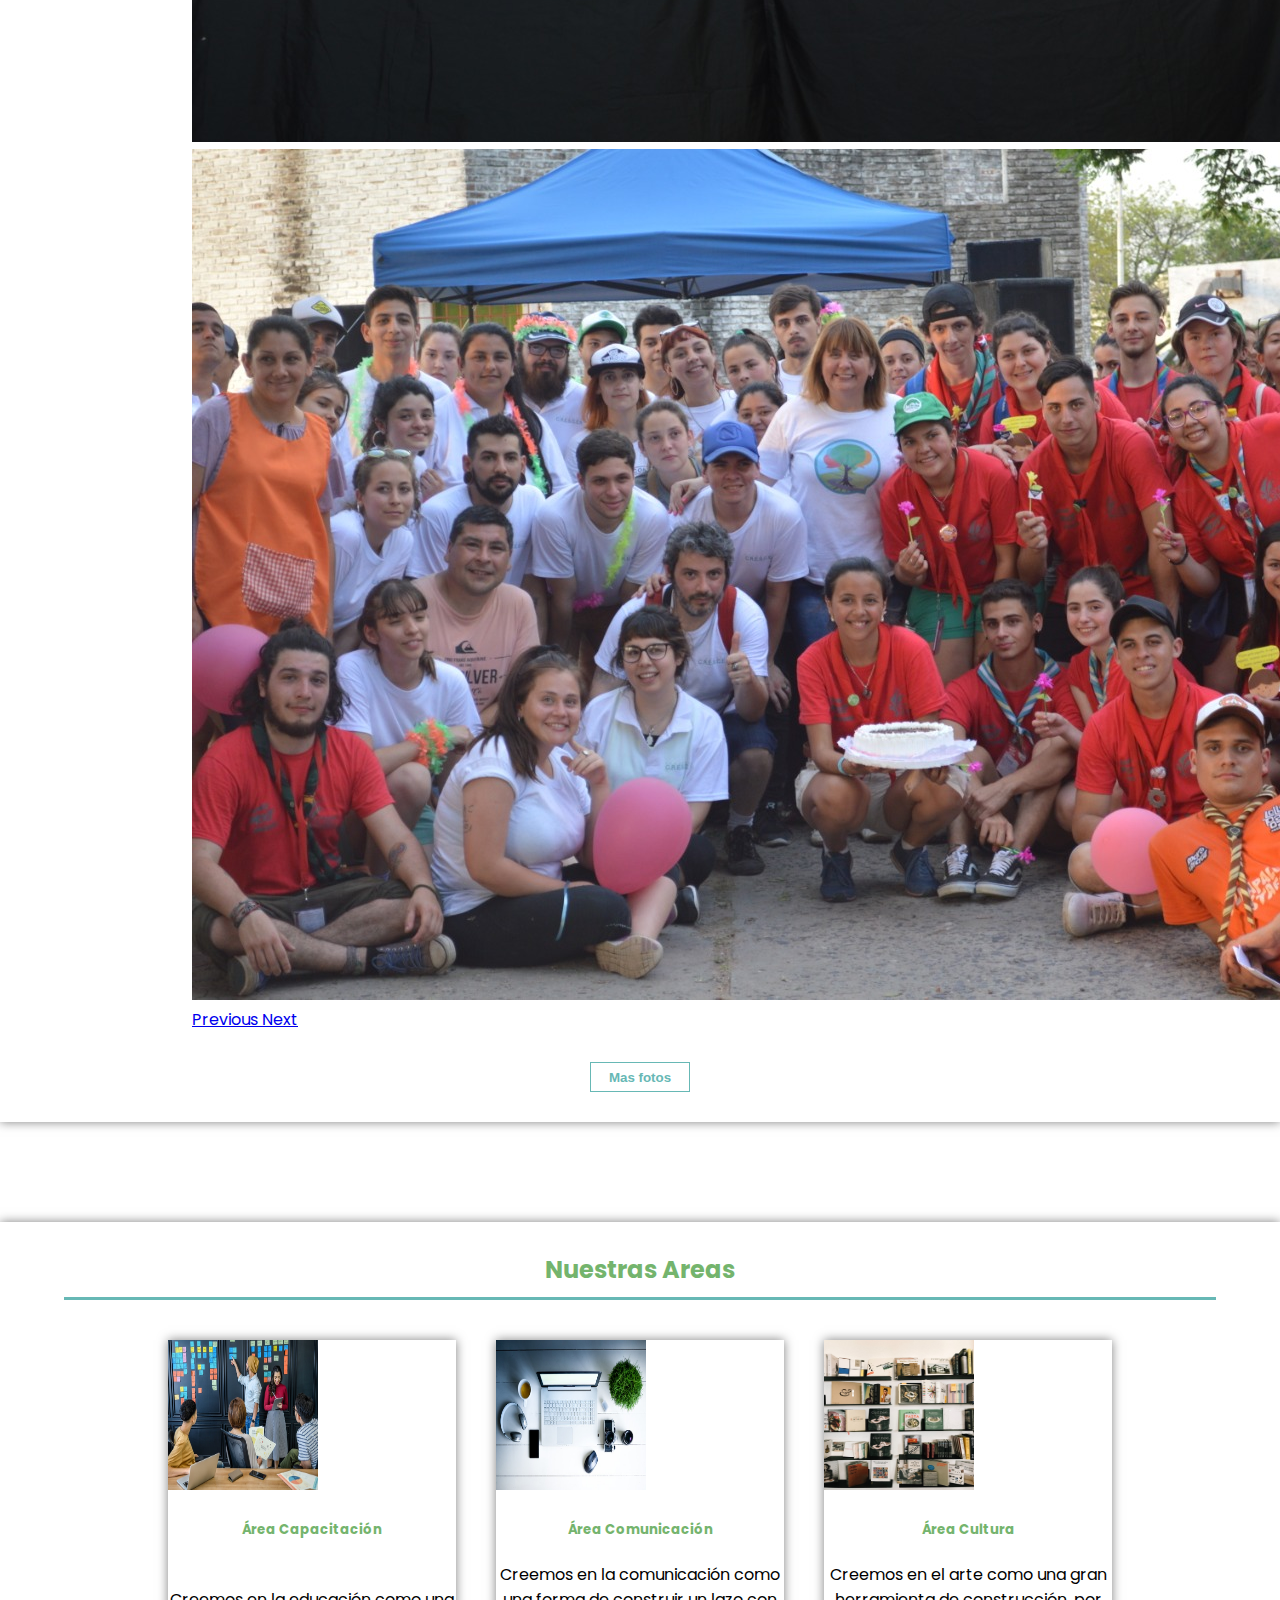
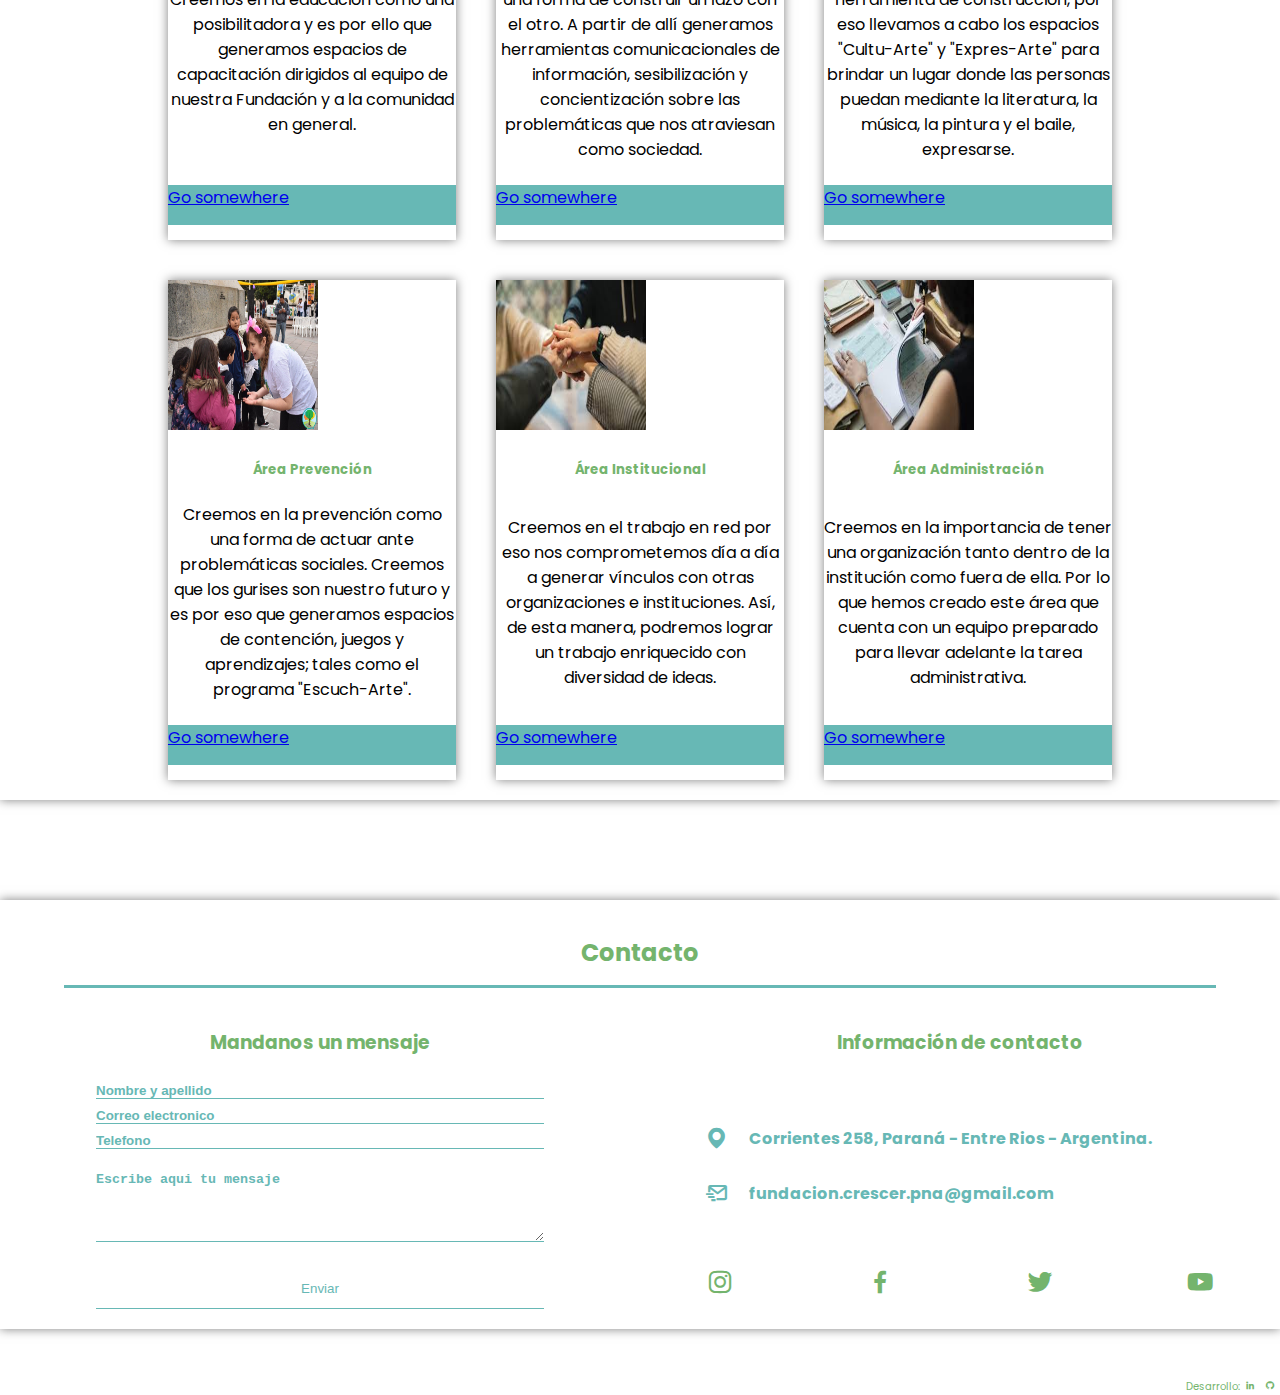
==== commit aa2aaf2b: "Add files via upload" ====
--- a/index.html
+++ b/index.html
@@ -31,13 +31,12 @@
     </header>
     <section class="section-banner">
         <div class="div-redes">
-            <a href="https://www.facebook.com/crescer.parana/" target="blank" class="redes">
-                <i class='bx bxl-facebook-square'></i>            </a>
+            <a href="https://www.facebook.com/crescer.parana/" target="blank" class="redes"><i class='bx bxl-facebook-square'></i> </a>
+
             <a href="https://www.instagram.com/fundacion_crescer/?hl=es" target="blank" class="redes">
-                <i class='bx bxl-instagram-alt' ></i>            </a>
-            <a href="https://www.google.com/maps/place/Fundaci%C3%B3n+Crescer/@-31.7406619,-60.5193583,15z/data=!4m5!3m4!1s0x0:0x4db2c6c74abca82b!8m2!3d-31.7406619!4d-60.5193583" target="blank" class="redes">
-                <i class='bx bxs-map' ></i>
-            </a>            
+                <i class='bx bxl-instagram-alt' ></i></a>
+
+            <a href="https://www.google.com/maps/place/Fundaci%C3%B3n+Crescer/@-31.7406619,-60.5193583,15z/data=!4m5!3m4!1s0x0:0x4db2c6c74abca82b!8m2!3d-31.7406619!4d-60.5193583" target="blank" class="redes"><i class='bx bxs-map' ></i></a>            
         </div>
     </section>
 
@@ -73,7 +72,7 @@
     <section id="carrusel">
         <div class="titulo">
             <h2 class="titulo-galeria">
-                Galeria de fotos
+                Multimedia
             </h2>
         </div>
         <div id="carouselExampleControls" class="carousel slide"    data-bs-ride="carousel">
@@ -170,25 +169,76 @@
         <div class="containerContacto">
             <div class="contactoMensajes">
                 <h3>Mandanos un mensaje</h3>
-                <form class="form" action="https://formspree.io/f/xleoyrwa"   method="POST" >
-                    <label>
-                        Your email:
-                        <input type="text" name="_replyto">
-                    </label>
-                    <label>
-                        Your message:
-                        <textarea name="message"></textarea>
-                    </label>
-
-                    <button type="submit">Send</button>
+                <form class="form" action="https://formspree.io/f/xleoyrwa"  method="POST" >
+
+                    <label>
+                             <input placeholder="Nombre y apellido" type="text" name="Nombre" required>
+                    </label>
+
+                    <label>
+                             <input placeholder="Correo electronico" type="email" name="Mail" required>
+                    </label>
+                    <label>
+                             <input placeholder="Telefono" type="tel" name="Telefono">
+                    </label>
+                    <label>
+                             <textarea  placeholder="Escribe aqui tu mensaje" name="Mensaje"></textarea required>
+                    </label>
+
+                  <label>
+                    <button type="submit">Enviar</button>
+                  </label>
+                    
               </form>
             </div>
             <div class="contactoInfo">
-                <h3>Informacion de contacto</h3>
+                <div class="contactoTitulo">
+                    <h3>Información de contacto</h3>
+                </div>
                 
+                <div class="containerInfo">
+
+                    <div class="dir-info">
+                        <div class="info-container">
+                            <i class='bx bxs-map'></i>
+                            <p>Corrientes 258, Paraná - Entre Rios - Argentina.</p> 
+                        </div>           
+                    </div>
+
+                    <div class="correo-info">
+                        <div class="info-container">
+                            <i class='bx bx-mail-send'></i>
+                            <p>fundacion.crescer.pna@gmail.com</p>
+                        </div>
+                    </div>
+                    <div class="redes-info">
+                        <div class="info-icon">
+
+                            <a href="https://www.instagram.com/fundacion_crescer/?hl=es" target="blank"><i class='bx bxl-instagram' ></i></a>
+
+                            <a href="https://www.facebook.com/crescer.parana/" target="blank"><i class='bx bxl-facebook' ></i></a>
+
+                            <a href="https://twitter.com/FCrescer" target="blank"><i class='bx bxl-twitter'></i></a>
+
+                            <a href="https://www.youtube.com/channel/UCnSXAl2MHHchjbuQxGjE-5A" target="blank"><i class='bx bxl-youtube' ></i></a>
+                            
+                            
+                            
+                            
+
+                        </div>
+                    </div>
+                </div>
             </div>
         </div>
     </secction>
+
+    <footer>
+    Desarrollo:
+        <a href="https://www.linkedin.com/in/hmmarega/" target="blank"><i class='bx bxl-linkedin'></i></a>
+        <a href="https://github.com/maregahernan" target="blank"> <i class='bx bxl-github' ></i></a>
+        
+    </footer>
     
     <script src="./js/app.js"></script>
     <script src="./js/mostrar.js"></script>
--- a/css/style.css
+++ b/css/style.css
@@ -14,13 +14,9 @@
 }
 body{
     font-family: 'Poppins', sans-serif;
-    background: rgba(75, 207, 56, 1.0);
-background: -webkit-linear-gradient(top left, rgba(75, 207, 56, 1.0), rgba(86, 205, 222, 1.0));
-background: -moz-linear-gradient(top left, rgba(75, 207, 56, 1.0), rgba(86, 205, 222, 1.0));
-background: linear-gradient(to bottom right, rgba(75, 207, 56, 1.0), rgba(86, 205, 222, 1.0));
-    
-    
-
+ }
+.body-all{
+    background-color: #FFFFFF;
 }
 .menu {
     width: 40px;
@@ -93,7 +89,25 @@
 
 }
 
-
+footer{
+    width: 100%;
+    display: flex;
+    justify-content: flex-end;
+    color: #74B46D;
+    font-size: 10px;
+}     
+footer a{
+    margin:0px 5px;
+}      
+footer i{
+    color: #74B46D;
+    font-size: 10px;
+} 
+footer p{
+    margin: 0px 10px;
+    font-weight: bold;
+    font-size: 10px;
+}
 @media screen and (max-width:700px){
     .header{
         justify-content: flex-end;
@@ -128,3 +142,4 @@
         transition: .2s all ease-in;
     }
 }
+
